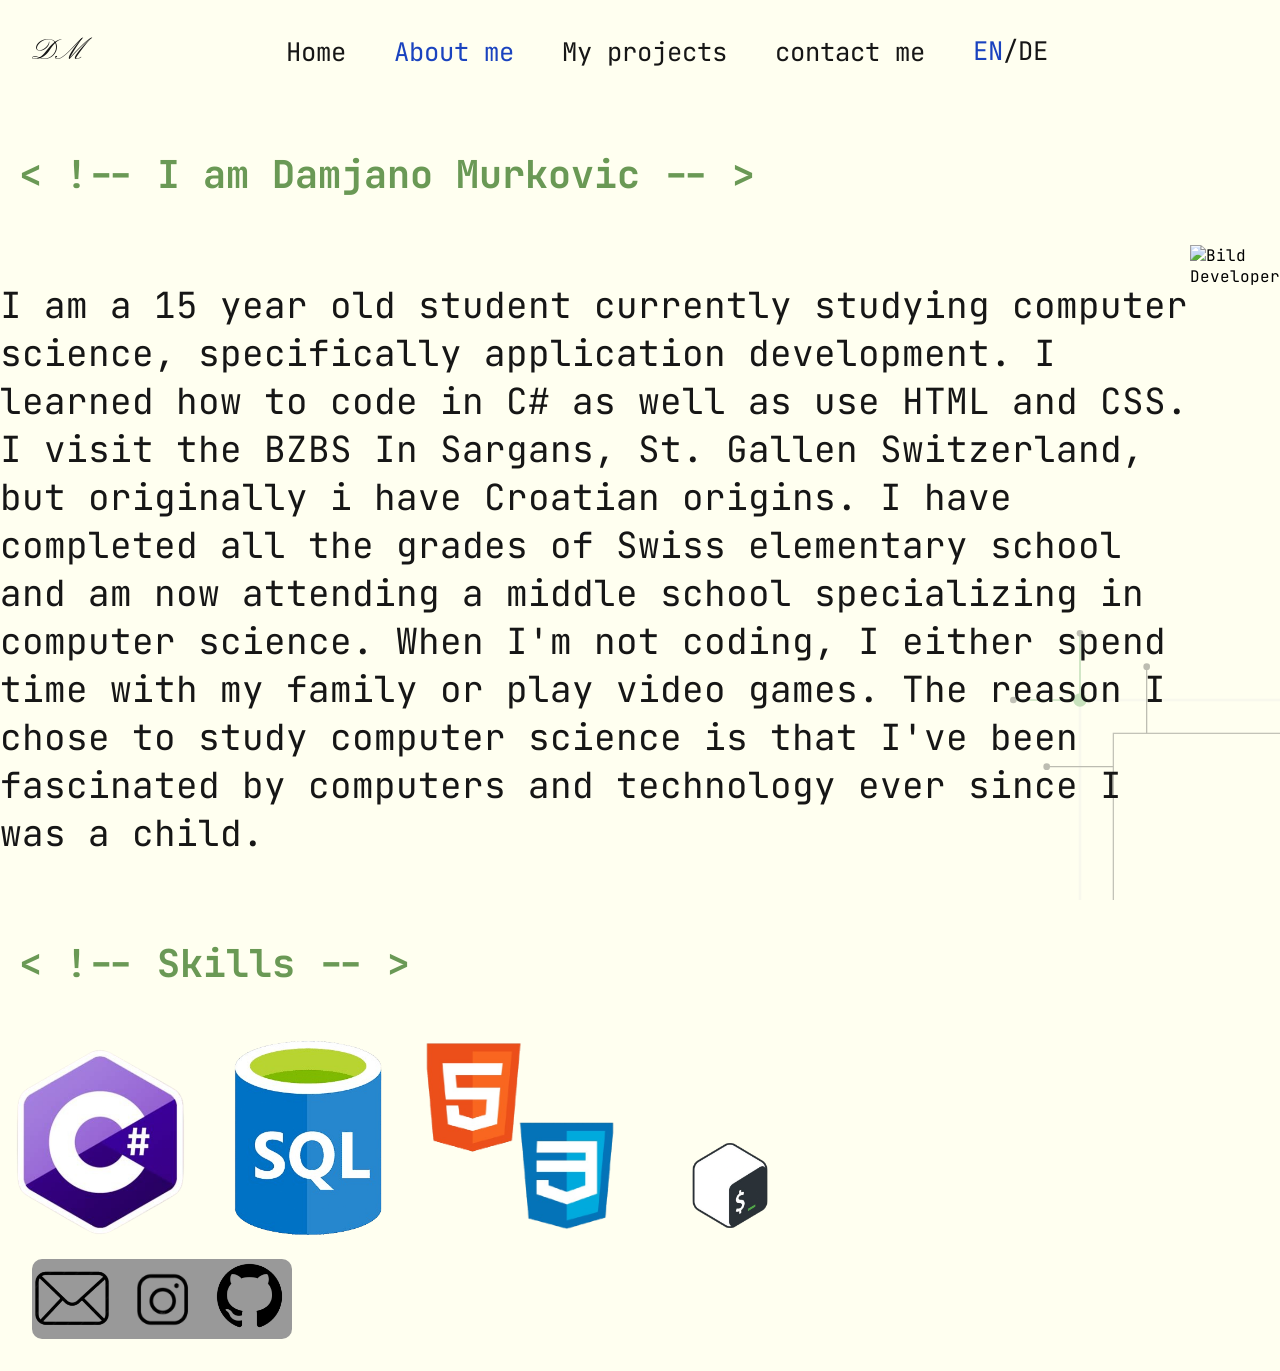
==== allaboutme/about_me_light.html @ ba70ddeb "first commit" ====
<!DOCTYPE html>
<html lang="en">
<head>
    <meta charset="UTF-8">
    <meta name="viewport" content="width=device-width, initial-scale=1.0">
    <title>Damjanos Portfolio Webseite</title>
    <link href="https://fonts.googleapis.com/css2?family=JetBrains+Mono:wght@300;400;500&display=swap" rel="stylesheet">
    <link rel="stylesheet" href="../css/AllLight.css">
</head>
<body>
    <main>
        <nav>
            <a href="../allaboutme/about_me.html" class="initials-logo">DM</a>
            <div class="nav-mitte">
                <a href="../allstartseite/startseite_light.html">Home</a>
                <a href="#" class="active-about">About me</a>
                <a href="../allmyprojects/my_projects_light.html">My projects</a>
                <a href="../allcontactme/contact_me_light.html">contact me</a>
                <a href="#" class="language-selector"><span class="lang" id="lang-active">EN</span>/<span class="lang">DE</span></a>
            </div>
        </nav>
        <h1 class="title-comment"><span>< </span>!-- I am Damjano Murkovic --<span> ></span></h1>
        <div class="pic-right">
            <p>
                I am a 15 year old student currently studying computer science, specifically application development.
                I learned how to code in C# as well as use HTML and CSS. I visit the BZBS In Sargans, St. Gallen Switzerland, but originally i have Croatian origins. I have completed all the grades of Swiss elementary school and am now attending a middle school specializing in computer science. When I'm not coding, I either spend time with my family or play video games.
                The reason I chose to study computer science is that I've been fascinated by computers and technology ever since I was a child.
            </p>
            <img src="../bilder/Damjano.png" alt="Bild Developer" class="damjano">
        </div>
        <h1 class="title-comment"><span>< </span>!-- Skills --<span> ></span></h1>
        <img src="../bilder/csharp.png" alt="Bild C#" class="skills">
        <img src="../bilder/sql.png" alt="Bild SQL" class="skills">
        <img src="../bilder/html_css.png" alt="Bild HTML CSS" class="skills">
        <img src="../bilder/bash.png" alt="Bild Bash" class="skills">
        <img src="../bilder/shape.svg" id="shape-corner" alt="Bild einer Form">
        <div id="background-icons">
            <a href="mailto:damjano.murkovic@stud.bzbs.ch" target="_blank"><img src="../bilder/email.png" class="social-logo" alt="Email_Logo"></a>
            <a href="https://www.instagram.com/murkovicdamjano/" target="_blank"><img src="../bilder/instagram.png" class="social-logo" alt="Instagram_Logo"></a>
            <a href="https://github.com/GALAXUS-UI" target="_blank"><img src="../bilder/github.png" class="social-logo" alt="GitHub_Logo"></a>
        </div>
    </main>
</body>
</html>
---- css/AllLight.css ----
:root {
    --Grün : #6A9955;
    --Yellow : #F5D00E;
    --LightBlue: #A3D5FF;
    --Black : #161616;
    --White: #FFFFF0;
    --Gray: #666666;
    --NavyBlue: #1A43BF;
    --LightGray: #999999;
}

body {
    margin: 0;
    background-color: var(--White);
}

* {
    font-family: 'JetBrains Mono', monospace;
}

#Email-Logo {
    height: 66px;
    width: 66px;
}

#shape-corner {
    position: fixed;
    bottom: 0;
    right: 0;
    z-index: -1;
    opacity: 0.3;
}

div p, p {
    color: var(--Black);
    font-size: clamp(12px, 3vw, 36px);
    padding: 0,5em;
}

p.download-bar-light {
    color: var(--White);
    font-size: 15px;
}

.initials-logo {
    font-family: 'Kapakana', serif;
    font-size: clamp(30px, 3vw, 60px);
}

.skills {
    width: 200px;
    height: auto;
}

.pic-right {
    display: flex;
    justify-content: flex-end;
}

.Damjano {
    position: relative;;
    width: 176px;
    height: 267px;
    padding: 1em;
    object-fit: cover;
}

.social-logo {
    width: 80px;
    height: 80px;
    object-fit: contain;
}

.title-comment {
    color: var(--Grün);
}

.terminal-gif {
    position: relative;
    width: 1000px;
    height: auto;
    border-radius: 10px;
    display: block;
    margin: 1em auto;
    box-shadow: 0 0 40px var(--NavyBlue);
}

.project-container {
    display: grid;
    grid-template-columns: repeat(3, 1fr);
    gap: 20px;
    padding: 80px;
    align-items: stretch;
}

.card {
    background: var(--LightGray);
    border-radius: 8px;
    padding: 1.5rem;
    color: var(--White);
    display: flex;
    flex-direction: column;
    gap: 0.25rem;
    height: 100%;
    font-size: clamp(12px, 1.5vw, 24px);
    transition: 0.5s ease;
}

.card:hover {
    box-shadow: 0 0 40px var(--NavyBlue);
    transform: translateY(-8px);
}

.card img {
    width: 100%;
    border-radius: 4px;
}

.zip {
    max-width: 15%;
    object-fit: contain;
}

.download-bar {
    background: var(--NavyBlue);
    border-radius: 6px;
    padding: 10px 16px;
    color: var(--White);
    display: flex;
    align-items: center;
    justify-content: space-between;
    text-decoration: none;
    margin-top: auto;
    transition: transform 0.3s ease;
    box-sizing: border-box;
}

.download-bar:hover {
    transform: scale(1.05);
}

#background-icons {
    position: relative;
    bottom: 1rem;
    left: 1rem;
    width: 260px;
    height: 80px;
    background: var(--LightGray);
    border-radius: 10px;
    margin: 1rem;
    margin-top: 2em;
}

.contact-cards {
    background-color: var(--LightGray);
    color: var(--White);
    margin: 1.5em 2.75em;
    padding: 1em;
    border-radius: 20px;
    display: flex;
    align-items: center;
    gap: 2rem;
    font-size: clamp(12px, 2vw, 24px);
    transition: transform 0.3s ease;
}

.contact-cards:hover {
    transform: scale(1.02);
    box-shadow: 0 0 30px var(--NavyBlue);
}

.contact-cards a {
    color: var(--LightBlue)
}

.contact-img {
    width: 100px;
    height: auto;
    flex-shrink: 0;
}

.active-home, .active-about, .active-projects, .active-contact {
    color: var(--NavyBlue);
}

.nav-mitte {
    display: flex;
    justify-content: center;
    align-items: center;
    gap: 3rem;
    width: 100%;
}

.language-selector {
    display: inline-flex;
    align-items: center;
    justify-content: center;
    align-self: center;
    height: auto;
    line-height: 1;
    padding: 0;
    margin: 0;
    white-space: nowrap;
}

.lang {
    transition: transform 0.3s ease;
}

.lang:hover {
    transform: scale(1.3);
}
#lang-active {
    color: var(--NavyBlue);
}


nav a {
    text-decoration: none;
    color: var(--Black);
    font-size: clamp(12px, 2vw, 30px);
    transition: color 0.3s ease, transform 0.3s ease;
    display: inline-block;
}

.nav-mitte a::after {
    content: "";
    position: absolute;
    bottom: 0;
    left: 0;
    width: 100%;
    height: 2px;
    background: var(--NavyBlue);
    transform: scaleX(0);
    transform-origin: left;
    transition: transform 0.3s ease;
    border-radius: 2px;
}

.nav-mitte a:hover {
    color: var(--NavyBlue);
    transform: scale(1.07);
}

.nav-mitte a:hover::after {
    transform: scaleX(1);
}

nav a:hover {
    transform: scale(1.2);
}

nav {
    display: grid;
    grid-template-columns: auto 1fr;
    align-items: center;
    padding: 2em;
    min-height: 40px;
}

h1 {
    color: var(--Black);
    font-size: clamp(1.5em, 3vw, 3.125em);
    padding: 0.5em;
}

h3 {
    color: var(--Grün);
    font-size: clamp(1em, 3vw, 2em);
    padding: 0.5em;
}

div p.whoami {
    font-size: clamp(1em, 3vw, 2em);
    margin-left: 0.5em;
}

@font-face {
  font-family: 'kapakana';
  src: url('../Kapakana-VariableFont_wght.ttf');
}

@media (max-width: 1000px) {
    .project-container {
        grid-template-columns: 1fr;
        gap: 4em;
    }
    .card p {
        font-size: clamp(12px, 2vw, 20px);
    }
    .zip {
        max-width: clamp(10%, 3vw ,20%);
    }
    .terminal-gif {
        width: clamp(400px, 50vw, 1000px);
    }
    .pic-right {
        flex-direction: column;
        align-items: center;
    }
    .nav-mitte {
        gap: 1em;
        flex-wrap: nowrap;
    }
    .language-selector {
        top: 3.3em;
    }
    nav {
        flex-wrap: wrap;
        gap: 1rem;
        justify-content: center;
        padding: 1em;
    }
    .language-selector {
        position: static;
        margin-left: auto;
    }
}
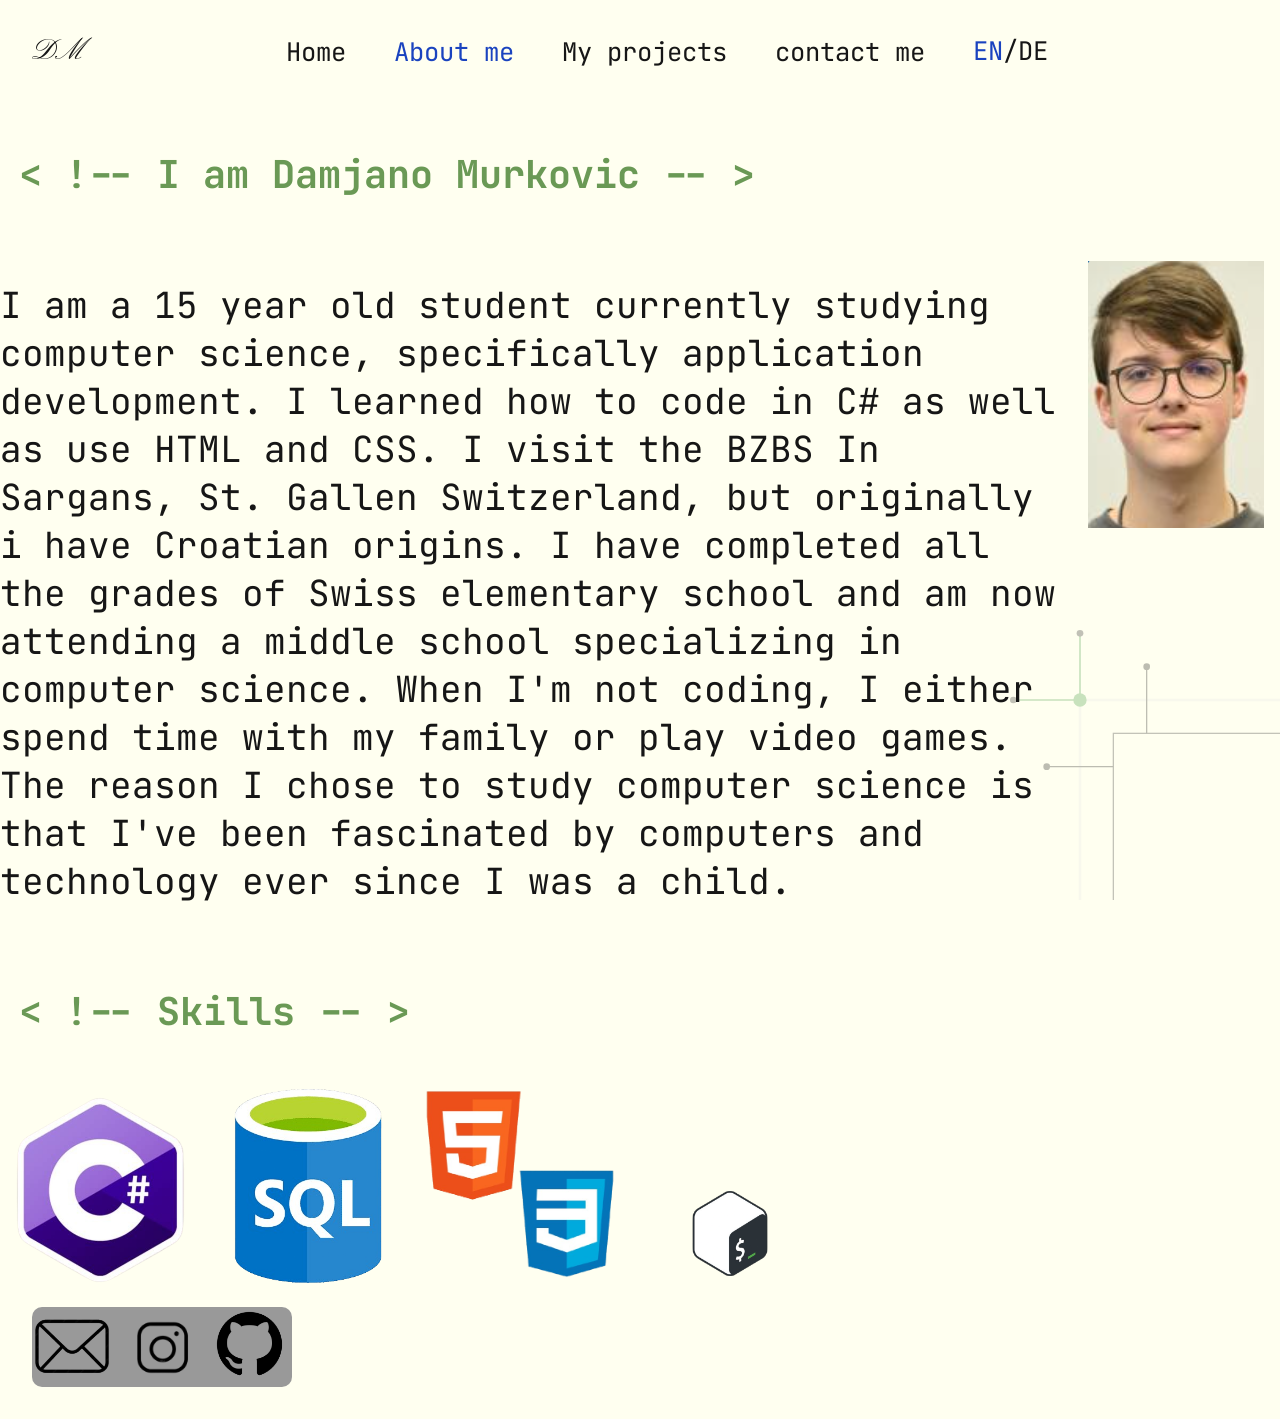
==== commit 77e6028f: "fixed the picture on about me page" ====
--- a/allaboutme/about_me_light.html
+++ b/allaboutme/about_me_light.html
@@ -26,7 +26,7 @@
                 I learned how to code in C# as well as use HTML and CSS. I visit the BZBS In Sargans, St. Gallen Switzerland, but originally i have Croatian origins. I have completed all the grades of Swiss elementary school and am now attending a middle school specializing in computer science. When I'm not coding, I either spend time with my family or play video games.
                 The reason I chose to study computer science is that I've been fascinated by computers and technology ever since I was a child.
             </p>
-            <img src="../bilder/Damjano.png" alt="Bild Developer" class="damjano">
+            <img src="../bilder/damjano.png" alt="Bild Developer" class="Damjano">
         </div>
         <h1 class="title-comment"><span>< </span>!-- Skills --<span> ></span></h1>
         <img src="../bilder/csharp.png" alt="Bild C#" class="skills">
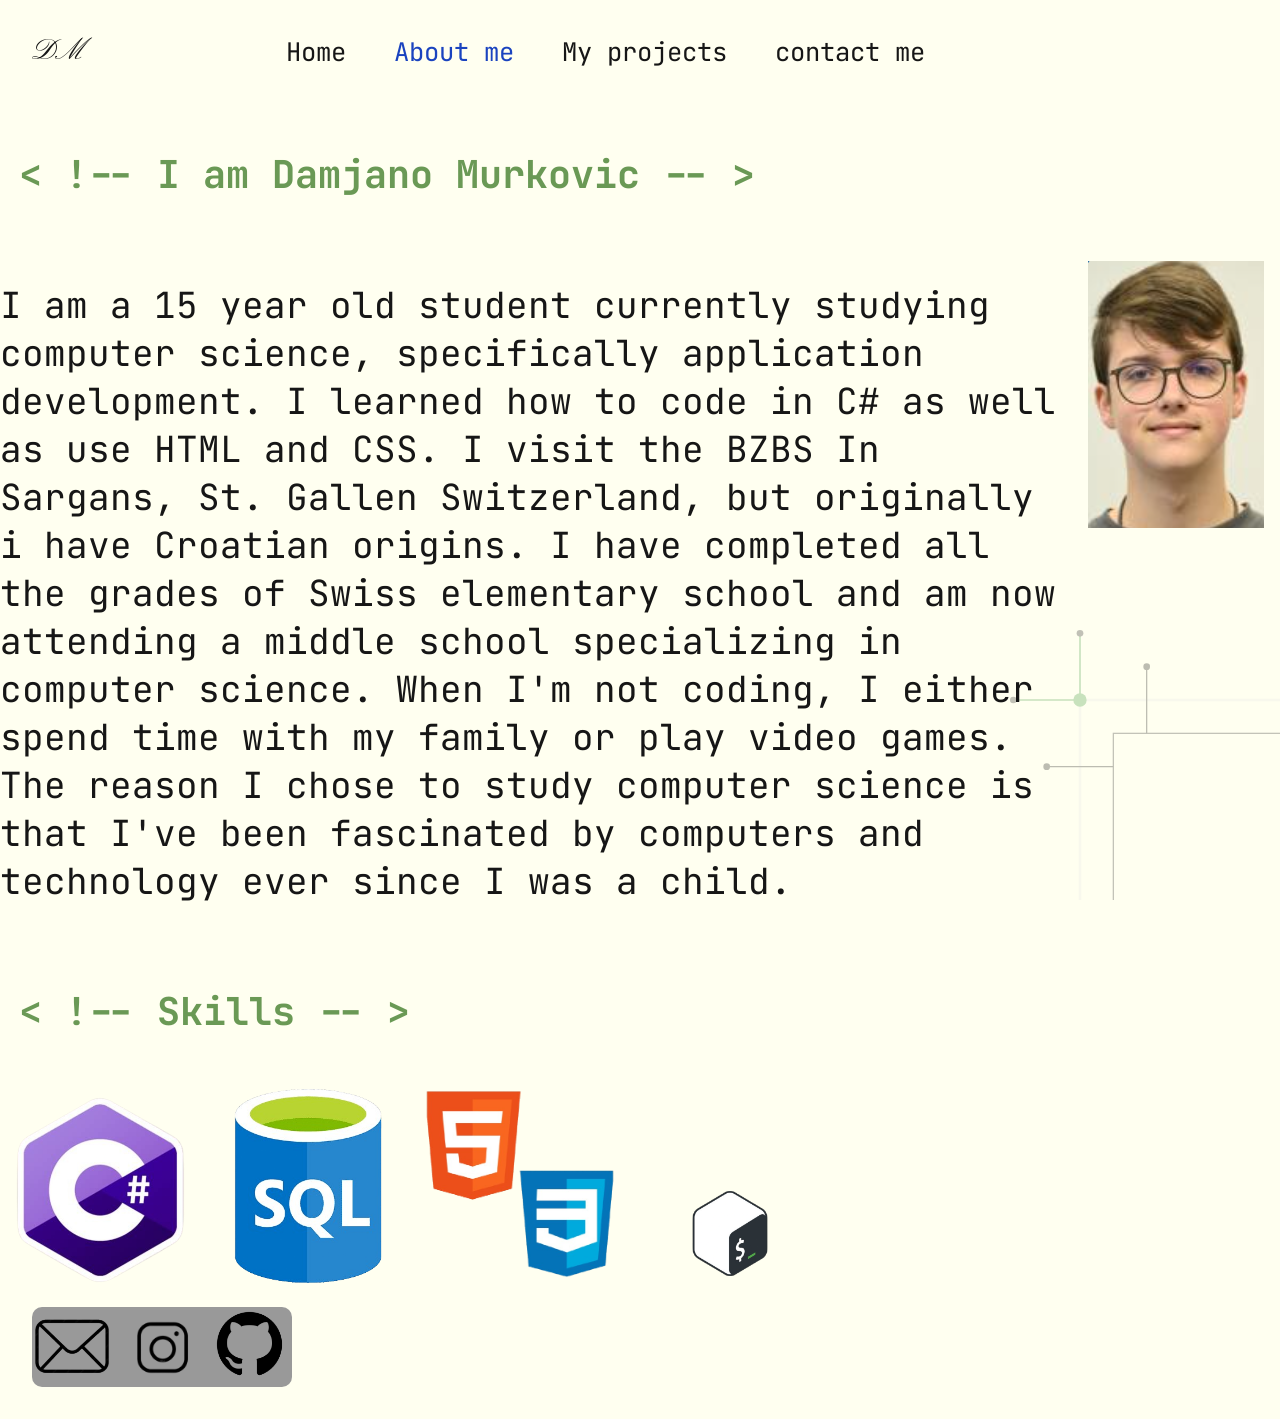
==== commit b44d5ce7: "added the jetbrains mono font" ====
--- a/allaboutme/about_me_light.html
+++ b/allaboutme/about_me_light.html
@@ -4,7 +4,6 @@
     <meta charset="UTF-8">
     <meta name="viewport" content="width=device-width, initial-scale=1.0">
     <title>Damjanos Portfolio Webseite</title>
-    <link href="https://fonts.googleapis.com/css2?family=JetBrains+Mono:wght@300;400;500&display=swap" rel="stylesheet">
     <link rel="stylesheet" href="../css/AllLight.css">
 </head>
 <body>
--- a/css/AllLight.css
+++ b/css/AllLight.css
@@ -12,10 +12,8 @@
 body {
     margin: 0;
     background-color: var(--White);
-}
-
-* {
-    font-family: 'JetBrains Mono', monospace;
+    position: relative;
+    font-family: 'jetbrains mono', serif;
 }
 
 #Email-Logo {
@@ -201,6 +199,7 @@
     padding: 0;
     margin: 0;
     white-space: nowrap;
+    opacity: 0;
 }
 
 .lang {
@@ -279,6 +278,10 @@
   font-family: 'kapakana';
   src: url('../Kapakana-VariableFont_wght.ttf');
 }
+@font-face {
+    font-family: jetbrains mono;
+    src: url(../JetBrainsMono-VariableFont_wght.ttf);
+}
 
 @media (max-width: 1000px) {
     .project-container {
